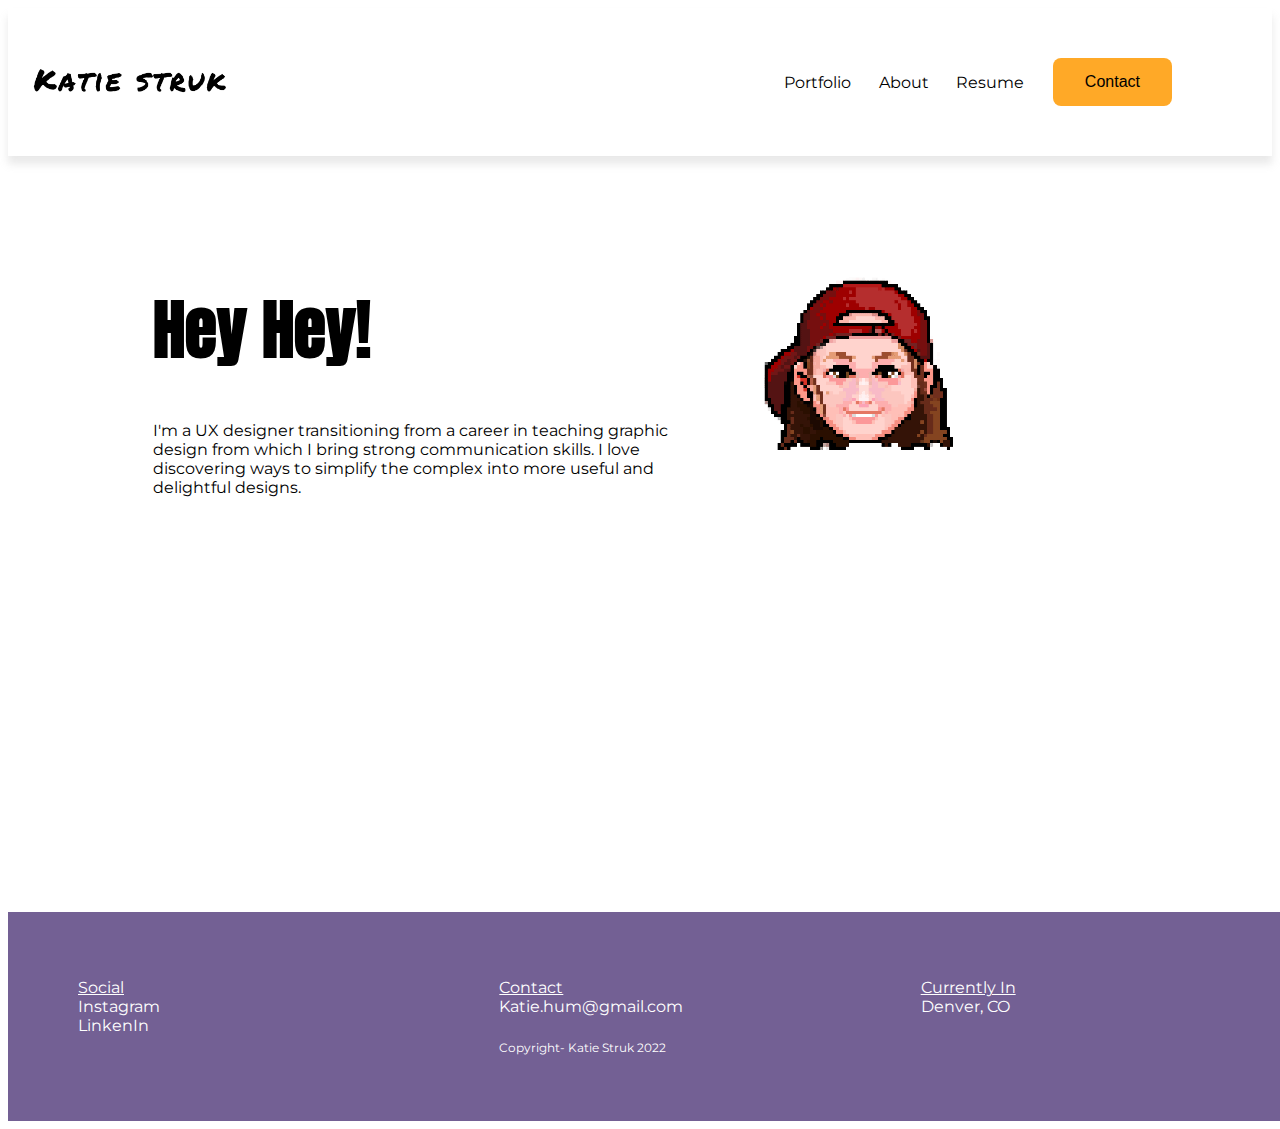
==== index.html @ fdf2526f "commit homework 17" ====
<!DOCTYPE html>
<html>
    <head>
        <title>Homepage</title>
        <link rel="stylesheet" href="css/index.css">
        <link rel="preconnect" href="https://fonts.googleapis.com">
        <link rel="preconnect" href="https://fonts.gstatic.com" crossorigin>
        <link href="https://fonts.googleapis.com/css2?family=Anton&family=Montserrat&display=swap" rel="stylesheet">
       
    </head>

    <body>
        <nav id="navBar">
            <img class="logo" src="/images/Name logo.png">
            <div class="navigation">
                <p>
                    <a href="#top">Portfolio</a></p>
                <p>
                    <a href="/html/aboutme.html">About</a></p>
                <p>
                    <a href="/html/Resume.html">Resume</a></p>
            </div>
            <button type="button" id="buttonTop">Contact</button>
        </nav>


        <section id="heroImg">
            <div id="heroImage">
                <img src="/images/pixel portrait gif.gif">
            </div>
            <div id="content">
                <h1>Hey Hey!</h1>
                <p>I'm a UX designer transitioning from a career in teaching graphic design from which I bring strong communication skills. I love discovering ways to simplify the complex into more useful and delightful designs.  </p>
            </div>
        </section>

        <footer>
            <ul>
                <li class="blockTitle">Social</li>
                <li class="block">
                    <a href="https://www.instagram.com/katie_struk/">Instagram</a>
                <li class="block">
                    <a href="https://www.linkedin.com/in/katie-struk-961507230/">LinkenIn</a>
            </ul>
            <ul>
                <li class="block blockTitle">Contact</li>
                <li class="block">
                    <a href="mailto:katie.hum@gmail.com"> Katie.hum@gmail.com</a>
                <li style="padding-top:2em" class="block copyright">Copyright- Katie Struk 2022</li>
            </ul>
            <ul>
                <li class="block blockTitle">Currently In</li>
                <li class="block">Denver, CO</li>
            </ul>
        </footer>

    </body>

</html>
---- css/index.css ----
.logo{
    width:205px;
    height:30px;
    padding: 20px;
    text-align:center;
    cursor: pointer;
    margin:auto;
}

.block {
    display:block;
    cursor: pointer;
    color:white;
}
.blockTitle {
    display:block;
    color:white;
    text-decoration: underline;
}

.block a{
    color:white;
    text-decoration:none;
}

.block a:hover {
    text-decoration:underline;
}

.copyright {
    font-size: 12px;
}

#buttonTop {
    background-color:#FFA927;
    border: none;
    Color: black;
    padding: 15px 32px;
    text-align: center;
    font-size: 16px;
    display:flex;
    justify-content:flex-end;
    align-items:center;
    border-radius: 8px;
    margin-right: 100px;
    margin-top: 50px;
    margin-bottom: 50px;
}

#buttonTop:hover {
    box-shadow: 0 5px 10px 0 rgba(0,0,0,0.24);
    background-color:#E38D0B;
    cursor: pointer;
}
ul {
    width: 50%;
    margin-left:auto;
}
#heroImg {
    margin: 0px 5%;
    display: grid;
    min-height: 500px;
    height: 70vh;
    padding: 5%;
    grid-template-columns: 60% 40%;
    grid-template-areas:
  "content heroImage"
}
#content{
    grid-area: content;
    padding: 3%;
}
#heroImage {
    grid-area:heroImage;
    align-items:center;
}



footer {
    background-color: #736094;
    padding-top: 50px;
    padding-right: 30px;
    padding-bottom: 50px;
    padding-left: 30px;
    display:inline-flex;
    flex-direction: row;
    width: 100%;
}

h1 {font-family: 'Anton', sans-serif;
    font-size: 65px;}
p{font-family: 'Montserrat', sans-serif;
    font-size: 16px;}
li {font-family: 'Montserrat', sans-serif;}


/* Navigation */
#navBar {
    display:inline-flex;
    flex-direction: row;
    box-shadow: 0 8px 8px 0 rgba(165, 165, 165, 0.24);
    width: 100%;
    padding: 0%;
}

.navigation {
    display: flex;
    width: 100%;
    align-items:center;
    justify-content:flex-end;
    margin: 0px 15px 0px 100px;
}

.navigation p {
    cursor: pointer;
    padding: 2%;
}

.navigation a {
    color:black;
    text-decoration:none;
}

.navigation a:hover {
    text-decoration:underline
}
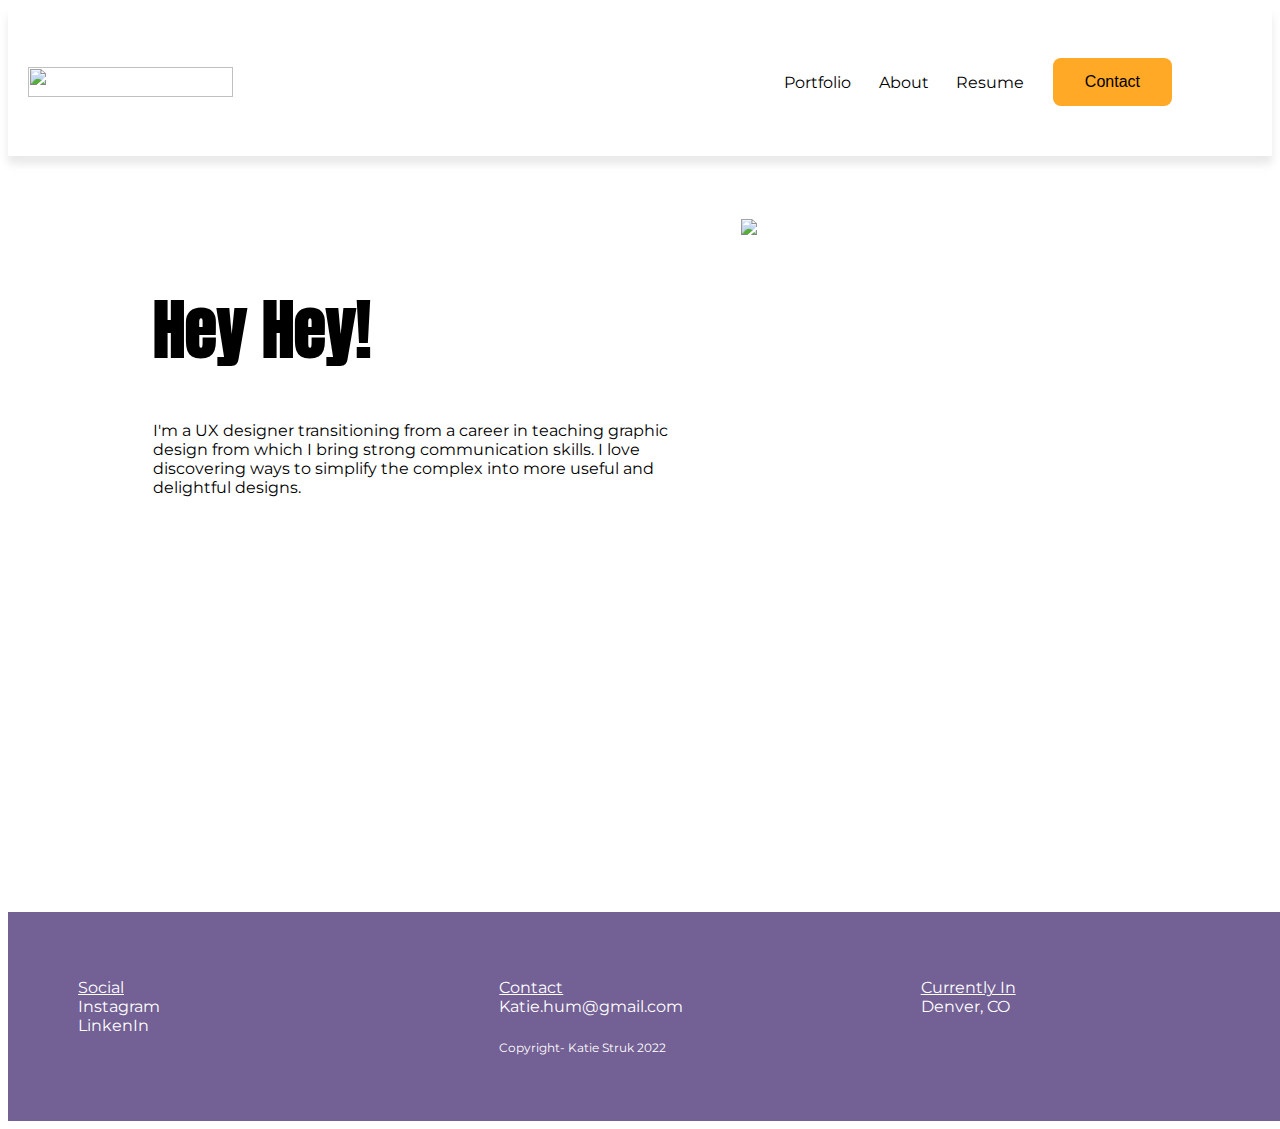
==== commit 5b1701a5: "Update index.html" ====
--- a/index.html
+++ b/index.html
@@ -11,7 +11,7 @@
 
     <body>
         <nav id="navBar">
-            <img class="logo" src="/images/Name logo.png">
+            <img class="logo" src="/images/Name logo.PNG">
             <div class="navigation">
                 <p>
                     <a href="#top">Portfolio</a></p>
@@ -26,7 +26,7 @@
 
         <section id="heroImg">
             <div id="heroImage">
-                <img src="/images/pixel portrait gif.gif">
+                <img src="/images/pixel portrait gif.GIF">
             </div>
             <div id="content">
                 <h1>Hey Hey!</h1>
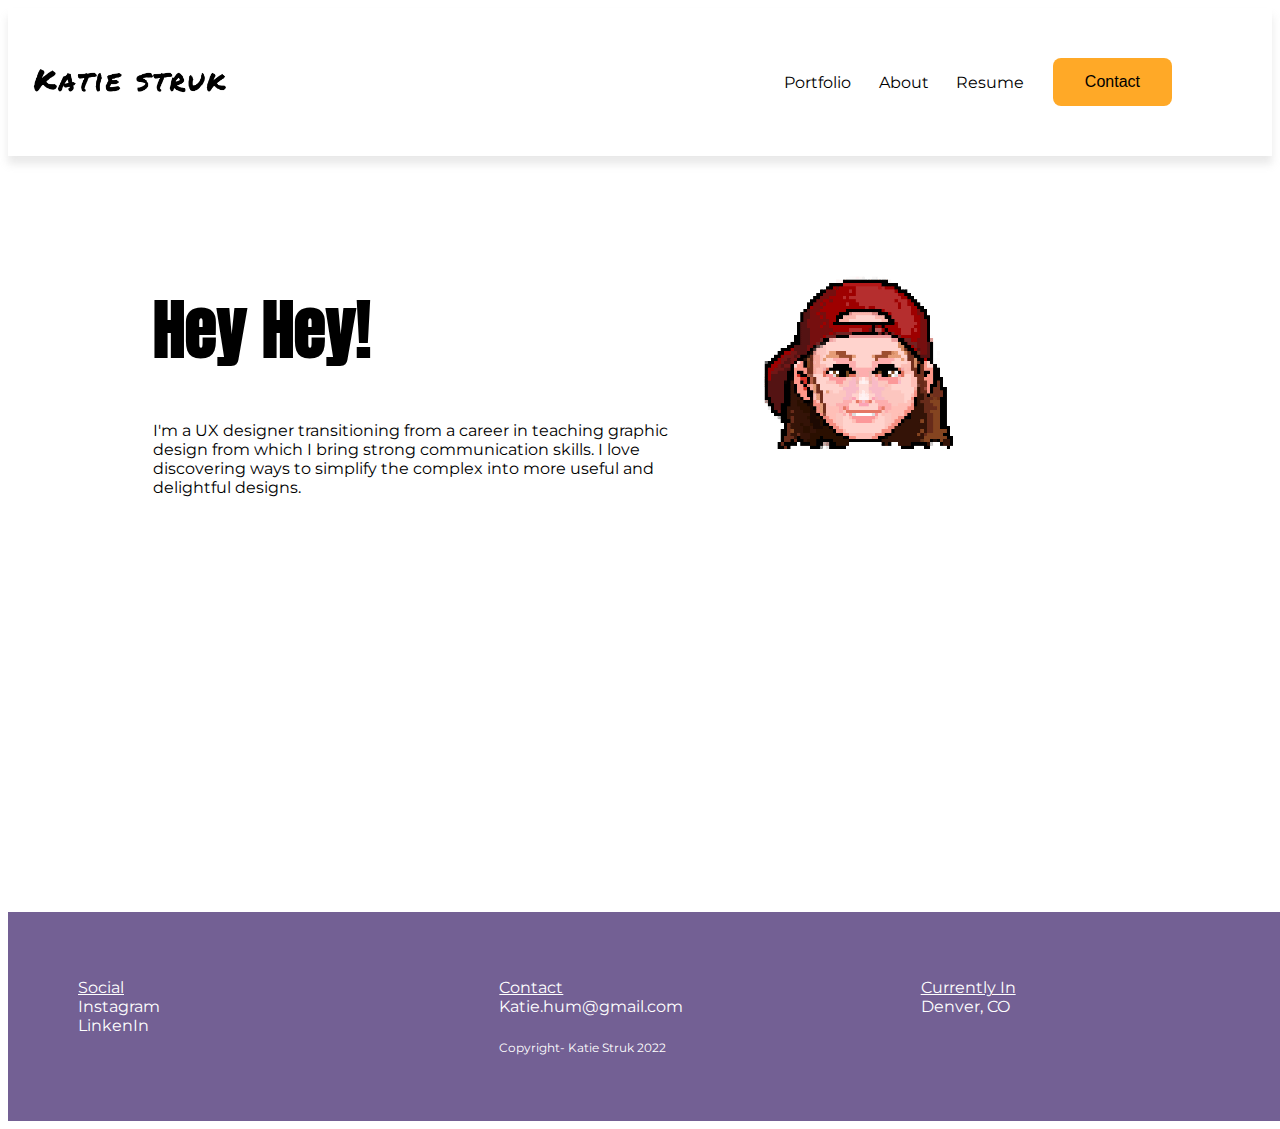
==== commit c5f9ef18: "fix" ====
--- a/index.html
+++ b/index.html
@@ -6,12 +6,15 @@
         <link rel="preconnect" href="https://fonts.googleapis.com">
         <link rel="preconnect" href="https://fonts.gstatic.com" crossorigin>
         <link href="https://fonts.googleapis.com/css2?family=Anton&family=Montserrat&display=swap" rel="stylesheet">
+        <script src="https://code.jquery.com/jquery-3.4.1.js"></script>
+        <script src="/js/index.js"></script>
+
        
     </head>
 
     <body>
         <nav id="navBar">
-            <img class="logo" src="/images/Name logo.PNG">
+            <img class="logo" src="/images/Name_logo.png">
             <div class="navigation">
                 <p>
                     <a href="#top">Portfolio</a></p>
@@ -26,7 +29,7 @@
 
         <section id="heroImg">
             <div id="heroImage">
-                <img src="/images/pixel portrait gif.GIF">
+                <img src="/images/pixel_portrait_gif.gif">
             </div>
             <div id="content">
                 <h1>Hey Hey!</h1>
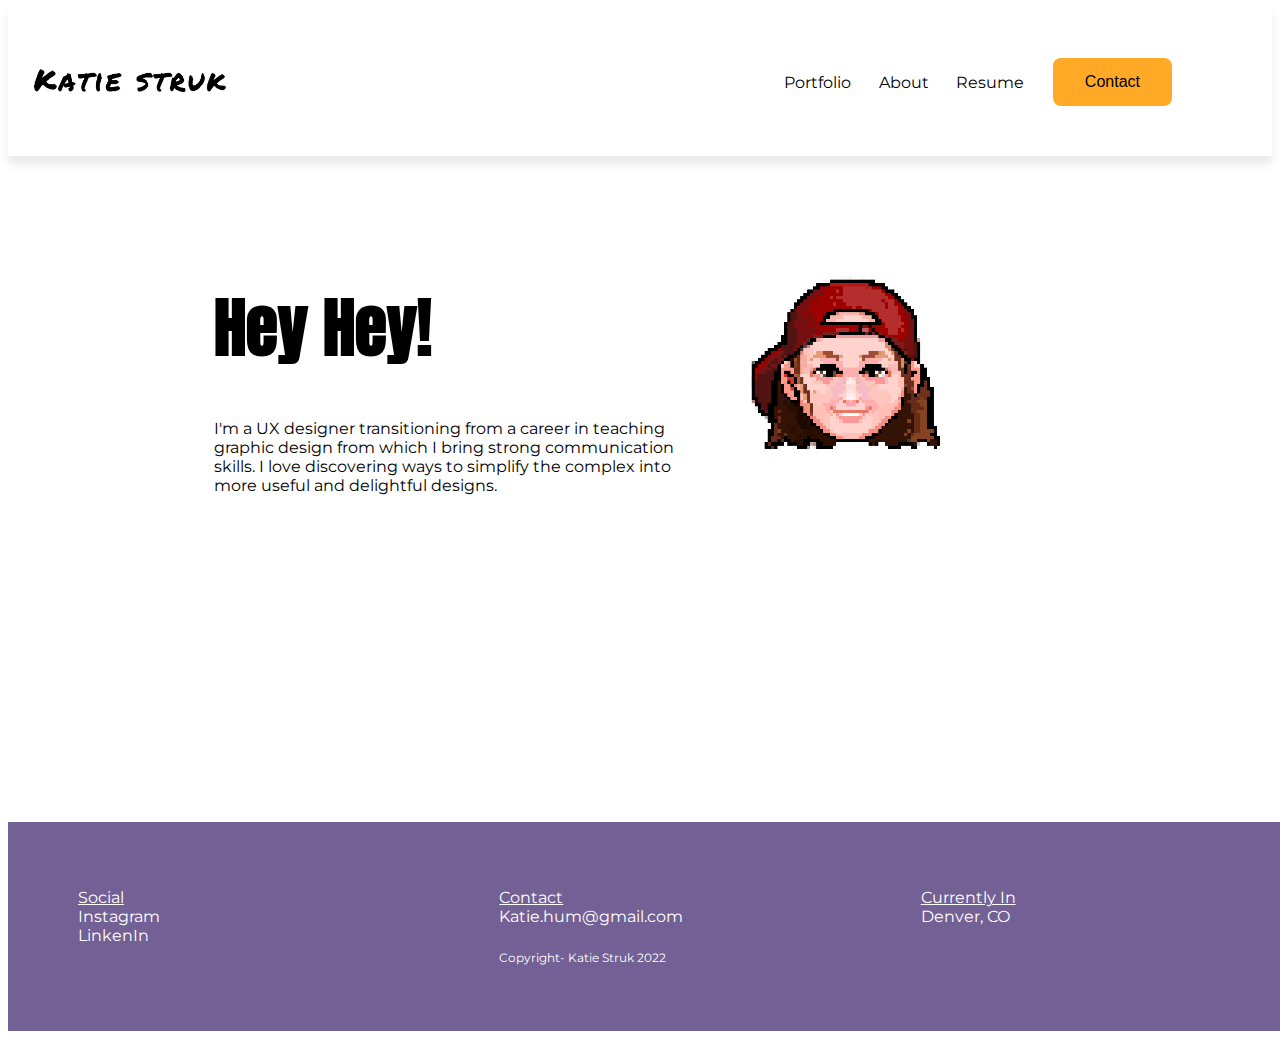
==== commit 38d5e0d3: "page breaks" ====
--- a/index.html
+++ b/index.html
@@ -14,28 +14,30 @@
 
     <body>
         <nav id="navBar">
-            <img class="logo" src="/images/Name_logo.png">
+            <img class="logo" src="./images/Name_logo.png">
             <div class="navigation">
                 <p>
                     <a href="#top">Portfolio</a></p>
                 <p>
-                    <a href="/html/aboutme.html">About</a></p>
+                    <a href="./html/aboutme.html">About</a></p>
                 <p>
-                    <a href="/html/Resume.html">Resume</a></p>
+                    <a href="./html/Resume.html">Resume</a></p>
             </div>
             <button type="button" id="buttonTop">Contact</button>
         </nav>
 
 
         <section id="heroImg">
-            <div id="heroImage">
-                <img src="/images/pixel_portrait_gif.gif">
+            <div class="heroImage">
+                <img src="./images/pixel_portrait_gif.gif">
             </div>
-            <div id="content">
+            <div class="content">
                 <h1>Hey Hey!</h1>
                 <p>I'm a UX designer transitioning from a career in teaching graphic design from which I bring strong communication skills. I love discovering ways to simplify the complex into more useful and delightful designs.  </p>
             </div>
         </section>
+
+        
 
         <footer>
             <ul>
--- a/css/index.css
+++ b/css/index.css
@@ -1,101 +1,13 @@
-
-
-.logo{
-    width:205px;
-    height:30px;
-    padding: 20px;
-    text-align:center;
-    cursor: pointer;
-    margin:auto;
-}
-
-.block {
-    display:block;
-    cursor: pointer;
-    color:white;
-}
-.blockTitle {
-    display:block;
-    color:white;
-    text-decoration: underline;
-}
-
-.block a{
-    color:white;
-    text-decoration:none;
-}
-
-.block a:hover {
-    text-decoration:underline;
-}
-
-.copyright {
-    font-size: 12px;
-}
-
-#buttonTop {
-    background-color:#FFA927;
-    border: none;
-    Color: black;
-    padding: 15px 32px;
-    text-align: center;
-    font-size: 16px;
-    display:flex;
-    justify-content:flex-end;
-    align-items:center;
-    border-radius: 8px;
-    margin-right: 100px;
-    margin-top: 50px;
-    margin-bottom: 50px;
-}
-
-#buttonTop:hover {
-    box-shadow: 0 5px 10px 0 rgba(0,0,0,0.24);
-    background-color:#E38D0B;
-    cursor: pointer;
-}
-ul {
-    width: 50%;
-    margin-left:auto;
-}
-#heroImg {
-    margin: 0px 5%;
-    display: grid;
-    min-height: 500px;
-    height: 70vh;
-    padding: 5%;
-    grid-template-columns: 60% 40%;
-    grid-template-areas:
-  "content heroImage"
-}
-#content{
-    grid-area: content;
-    padding: 3%;
-}
-#heroImage {
-    grid-area:heroImage;
-    align-items:center;
-}
-
-
-
-footer {
-    background-color: #736094;
-    padding-top: 50px;
-    padding-right: 30px;
-    padding-bottom: 50px;
-    padding-left: 30px;
-    display:inline-flex;
-    flex-direction: row;
-    width: 100%;
-}
-
+/* Font Styling */
 h1 {font-family: 'Anton', sans-serif;
     font-size: 65px;}
+h2{font-family: 'Anton', sans-serif;
+    font-size: 50px;}
 p{font-family: 'Montserrat', sans-serif;
     font-size: 16px;}
 li {font-family: 'Montserrat', sans-serif;}
-
+a{font-family: 'Montserrat', sans-serif;
+    font-size: 16px;}
 
 /* Navigation */
 #navBar {
@@ -126,4 +38,97 @@
 
 .navigation a:hover {
     text-decoration:underline
+}
+
+.logo{
+    width:205px;
+    height:30px;
+    padding: 20px;
+    text-align:center;
+    cursor: pointer;
+    margin:auto;
+}
+
+#buttonTop {
+    background-color:#FFA927;
+    border: none;
+    Color: black;
+    padding: 15px 32px;
+    text-align: center;
+    font-size: 16px;
+    display:flex;
+    justify-content:flex-end;
+    align-items:center;
+    border-radius: 8px;
+    margin-right: 100px;
+    margin-top: 50px;
+    margin-bottom: 50px;
+}
+
+#buttonTop:hover {
+    box-shadow: 0 5px 10px 0 rgba(0,0,0,0.24);
+    background-color:#E38D0B;
+    cursor: pointer;
+}
+
+
+/* Body */
+#heroImg {
+    margin: 0px 10%;
+    display: grid;
+    min-height: 300px;
+    height: 60vh;
+    padding: 5%;
+    grid-template-columns: 60% 40%;
+    grid-template-areas:
+  "content heroImage"
+}
+
+.content{
+    grid-area: content;
+    padding: 3%;
+}
+.heroImage {
+    grid-area:heroImage;
+    align-items:center;
+    width:100%;
+    display:block;
+}
+
+
+
+/* Footer */
+footer {
+    background-color: #736094;
+    padding-top: 50px;
+    padding-right: 30px;
+    padding-bottom: 50px;
+    padding-left: 30px;
+    display:inline-flex;
+    flex-direction: row;
+    width: 100%;
+}
+.block {
+    display:block;
+    cursor: pointer;
+    color:white;
+}
+.blockTitle {
+    display:block;
+    color:white;
+    text-decoration: underline;
+}
+.block a{
+    color:white;
+    text-decoration:none;
+}
+.block a:hover {
+    text-decoration:underline;
+}
+.copyright {
+    font-size: 12px;
+}
+ul {
+    width: 50%;
+    margin-left:auto;
 }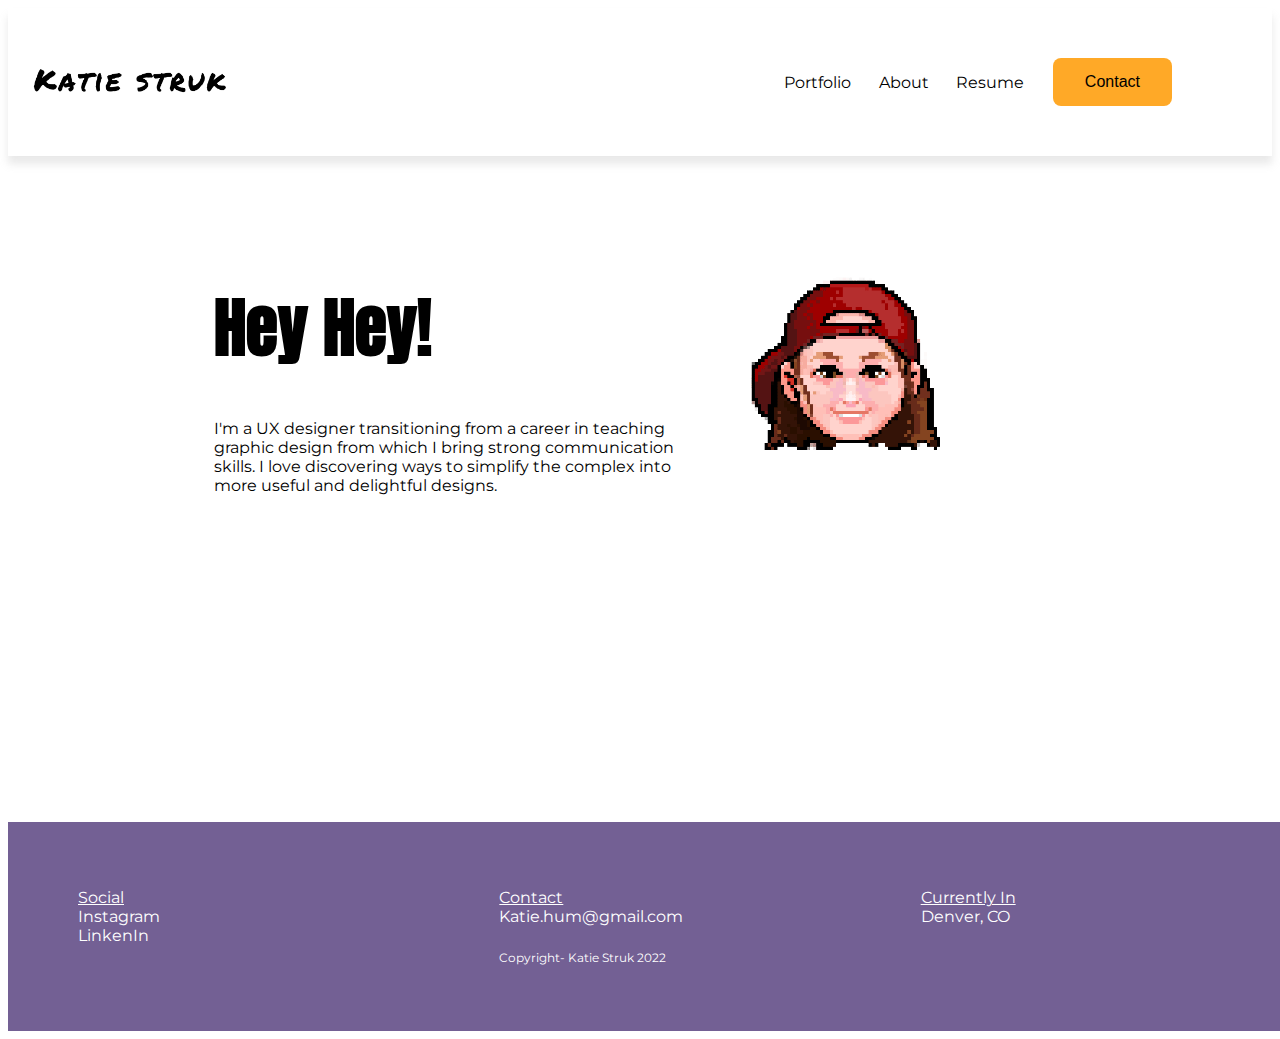
==== commit 4c81b572: "about link" ====
--- a/index.html
+++ b/index.html
@@ -19,7 +19,7 @@
                 <p>
                     <a href="#top">Portfolio</a></p>
                 <p>
-                    <a href="./html/aboutme.html">About</a></p>
+                    <a href="/UX_UI_HW_17/Html/Aboutme.HTML">About</a></p>
                 <p>
                     <a href="./html/Resume.html">Resume</a></p>
             </div>
